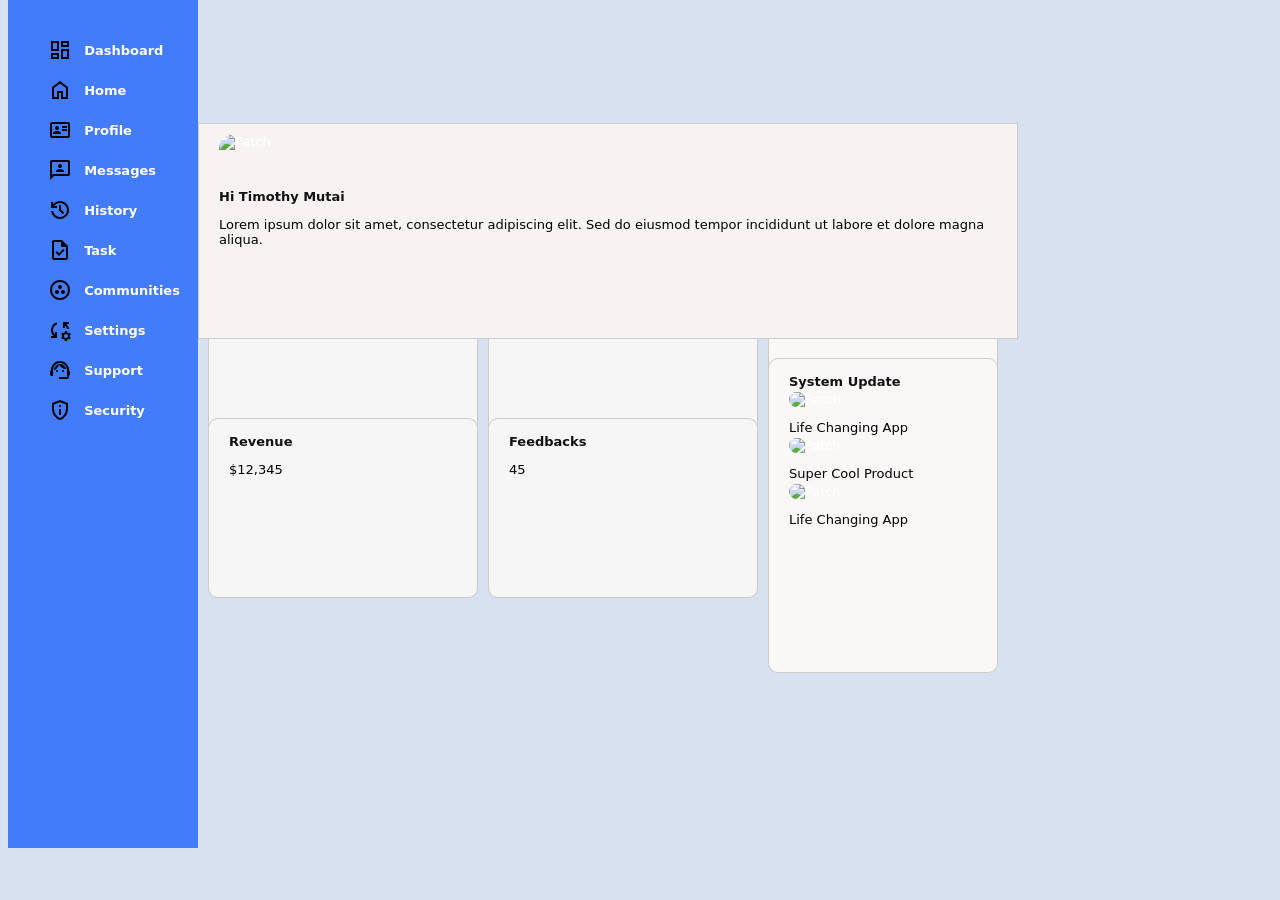
==== index.html @ 7fe36f04 "Update and rename dashboard.html to index.html" ====
<!DOCTYPE html>
<html lang="en">
<head>
    <meta charset="UTF-8">
    <meta name="viewport" content="width=device-width, initial-scale=1.0">
    <title>Document</title>
    <link rel="stylesheet" href="index.css">
</head>
<body>
    <div class="dashboard-container">
        
        <div class="dashboard-content">
            <div class="dashboard-widget">
                <svg xmlns="http://www.w3.org/2000/svg" height="24px" viewBox="0 -960 960 960" width="24px" fill="#000000">
                    <path
                        d="M520-600v-240h320v240H520ZM120-440v-400h320v400H120Zm400 320v-400h320v400H520Zm-400 0v-240h320v240H120Zm80-400h160v-240H200v240Zm400 320h160v-240H600v240Zm0-480h160v-80H600v80ZM200-200h160v-80H200v80Zm160-320Zm240-160Zm0 240ZM360-280Z" />
                </svg>
                <h1>Dashboard</h1>
                
            </div>
            <div class="dashboard-widget">
                <svg xmlns="http://www.w3.org/2000/svg" height="24px" viewBox="0 -960 960 960" width="24px" fill="#000000">
                    <path
                        d="M240-200h120v-240h240v240h120v-360L480-740 240-560v360Zm-80 80v-480l320-240 320 240v480H520v-240h-80v240H160Zm320-350Z" />
                </svg>
                <h2>Home</h2>
                
            </div>
            <div class="dashboard-widget">
                <svg xmlns="http://www.w3.org/2000/svg" height="24px" viewBox="0 -960 960 960" width="24px" fill="#000000">
                    <path
                        d="M560-440h200v-80H560v80Zm0-120h200v-80H560v80ZM200-320h320v-22q0-45-44-71.5T360-440q-72 0-116 26.5T200-342v22Zm160-160q33 0 56.5-23.5T440-560q0-33-23.5-56.5T360-640q-33 0-56.5 23.5T280-560q0 33 23.5 56.5T360-480ZM160-160q-33 0-56.5-23.5T80-240v-480q0-33 23.5-56.5T160-800h640q33 0 56.5 23.5T880-720v480q0 33-23.5 56.5T800-160H160Zm0-80h640v-480H160v480Zm0 0v-480 480Z" />
                </svg>
                <link rel="stylesheet"
                    href="https://fonts.googleapis.com/css2?family=Material+Symbols+Outlined:opsz,wght,FILL,GRAD@24,400,0,0&icon_names=home" />
                <h2>Profile</h2>
                
            </div>
            <div class="dashboard-widget">
                <svg xmlns="http://www.w3.org/2000/svg" height="24px" viewBox="0 -960 960 960" width="24px" fill="#000000">
                    <path
                        d="M320-400h320v-22q0-44-44-71t-116-27q-72 0-116 27t-44 71v22Zm160-160q33 0 56.5-23.5T560-640q0-33-23.5-56.5T480-720q-33 0-56.5 23.5T400-640q0 33 23.5 56.5T480-560ZM80-80v-720q0-33 23.5-56.5T160-880h640q33 0 56.5 23.5T880-800v480q0 33-23.5 56.5T800-240H240L80-80Zm126-240h594v-480H160v525l46-45Zm-46 0v-480 480Z" />
                </svg>
                <h2>Messages</h2>
                
            </div>
            <div class="dashboard-widget">
                <svg xmlns="http://www.w3.org/2000/svg" height="24px" viewBox="0 -960 960 960" width="24px" fill="#000000">
                    <path
                        d="M480-120q-138 0-240.5-91.5T122-440h82q14 104 92.5 172T480-200q117 0 198.5-81.5T760-480q0-117-81.5-198.5T480-760q-69 0-129 32t-101 88h110v80H120v-240h80v94q51-64 124.5-99T480-840q75 0 140.5 28.5t114 77q48.5 48.5 77 114T840-480q0 75-28.5 140.5t-77 114q-48.5 48.5-114 77T480-120Zm112-192L440-464v-216h80v184l128 128-56 56Z" />
                </svg>
                <h2>History</h2>  
            </div>
            <div class="dashboard-widget">
                <svg xmlns="http://www.w3.org/2000/svg" height="24px" viewBox="0 -960 960 960" width="24px" fill="#000000">
                    <path
                        d="m438-240 226-226-58-58-169 169-84-84-57 57 142 142ZM240-80q-33 0-56.5-23.5T160-160v-640q0-33 23.5-56.5T240-880h320l240 240v480q0 33-23.5 56.5T720-80H240Zm280-520v-200H240v640h480v-440H520ZM240-800v200-200 640-640Z" />
                </svg>
                <h2>Task</h2>
                
            </div>
            <div class="dashboard-widget">
                <svg xmlns="http://www.w3.org/2000/svg" height="24px" viewBox="0 -960 960 960" width="24px" fill="#000000">
                    <path
                        d="M360-320q33 0 56.5-23.5T440-400q0-33-23.5-56.5T360-480q-33 0-56.5 23.5T280-400q0 33 23.5 56.5T360-320Zm240 0q33 0 56.5-23.5T680-400q0-33-23.5-56.5T600-480q-33 0-56.5 23.5T520-400q0 33 23.5 56.5T600-320ZM480-520q33 0 56.5-23.5T560-600q0-33-23.5-56.5T480-680q-33 0-56.5 23.5T400-600q0 33 23.5 56.5T480-520Zm0 440q-83 0-156-31.5T197-197q-54-54-85.5-127T80-480q0-83 31.5-156T197-763q54-54 127-85.5T480-880q83 0 156 31.5T763-763q54 54 85.5 127T880-480q0 83-31.5 156T763-197q-54 54-127 85.5T480-80Zm0-80q134 0 227-93t93-227q0-134-93-227t-227-93q-134 0-227 93t-93 227q0 134 93 227t227 93Zm0-320Z" />
                </svg>
                <h2>Communities</h2>        
            </div>
            <div class="dashboard-widget">
                <svg xmlns="http://www.w3.org/2000/svg" height="24px" viewBox="0 -960 960 960" width="24px" fill="#000000">
                    <path
                        d="M120-160v-80h110l-16-14q-52-46-73-105t-21-119q0-111 66.5-197.5T360-790v84q-72 26-116 88.5T200-478q0 45 17 87.5t53 78.5l10 10v-98h80v240H120Zm717-360h-81q-5-35-21.5-67T690-648l-10-10v98h-80v-240h240v80H730l16 14q41 42 63 89t28 97ZM680-40l-12-60q-12-5-22.5-10.5T624-124l-58 18-40-68 46-40q-2-14-2-26t2-26l-46-40 40-68 58 18q11-8 21.5-13.5T668-380l12-60h80l12 60q12 5 22.5 11t21.5 15l58-20 40 70-46 40q2 12 2 25t-2 25l46 40-40 68-58-18q-11 8-21.5 13.5T772-100l-12 60h-80Zm40-120q33 0 56.5-23.5T800-240q0-33-23.5-56.5T720-320q-33 0-56.5 23.5T640-240q0 33 23.5 56.5T720-160Z" />
                </svg>
                <h2>Settings</h2>
            </div>
            <div class="dashboard-widget">
                <svg xmlns="http://www.w3.org/2000/svg" height="24px" viewBox="0 -960 960 960" width="24px" fill="#000000">
                    <path
                        d="M440-120v-80h320v-284q0-117-81.5-198.5T480-764q-117 0-198.5 81.5T200-484v244h-40q-33 0-56.5-23.5T80-320v-80q0-21 10.5-39.5T120-469l3-53q8-68 39.5-126t79-101q47.5-43 109-67T480-840q68 0 129 24t109 66.5Q766-707 797-649t40 126l3 52q19 9 29.5 27t10.5 38v92q0 20-10.5 38T840-249v49q0 33-23.5 56.5T760-120H440Zm-80-280q-17 0-28.5-11.5T320-440q0-17 11.5-28.5T360-480q17 0 28.5 11.5T400-440q0 17-11.5 28.5T360-400Zm240 0q-17 0-28.5-11.5T560-440q0-17 11.5-28.5T600-480q17 0 28.5 11.5T640-440q0 17-11.5 28.5T600-400Zm-359-62q-7-106 64-182t177-76q89 0 156.5 56.5T720-519q-91-1-167.5-49T435-698q-16 80-67.5 142.5T241-462Z" />
                </svg>
                <h2>Support</h2>   
            </div>
            <div class="dashboard-widget">
                <svg xmlns="http://www.w3.org/2000/svg" height="24px" viewBox="0 -960 960 960" width="24px" fill="#000000">
                    <path
                        d="M440-280h80v-240h-80v240Zm40-320q17 0 28.5-11.5T520-640q0-17-11.5-28.5T480-680q-17 0-28.5 11.5T440-640q0 17 11.5 28.5T480-600Zm0 520q-139-35-229.5-159.5T160-516v-244l320-120 320 120v244q0 152-90.5 276.5T480-80Zm0-84q104-33 172-132t68-220v-189l-240-90-240 90v189q0 121 68 220t172 132Zm0-316Z" />
                </svg>
                <h2>Security</h2> 
            </div>
        </div>
        <div class="grid-container">
            <div class="card">
                <h3>Total Users</h3>
                <p>1,234</p>
            </div>
            <div class="card">
                <h3>Active Sessions</h3>
                <p>567</p>
            </div>
            <div class="card">
                <h3>Server Uptime</h3>
                <p>99.9%</p>
            </div>
            <div class="card">
                <h3>New Signups</h3>
                <p>89</p>
            </div>
            <div class="card">
                <h3>Revenue</h3>
                <p>$12,345</p>
            </div>
            <div class="card">
                <h3>Feedbacks</h3>
                <p>45</p>
            </div>
            
        </div>
        <div class="grid-containerB">
            <div class="cardB">
                <h3>Site Maintainance</h3>
                <p>Lorem ipsum dolor </p>
                <hr>
                <h3>Community Share Day</h3>
                <p>sit amet, consectetur adipiscing elit. Sed do eiusmod tempor incididunt ut labore et dolore magna aliqua.</p>


            </div>
            <div class="cardB">
                <h3>System Update</h3>
                <img src="src\icons8-whatsapp-50.png" alt="Patch" class="patch">
                <p>Life Changing App</p>
                <img src="src\icons8-whatsapp-logo-48.png" alt="Patch" class="patch">
                <p>Super Cool Product</p>
                <img src="src\icons8-whatsapp-50 (1).png" alt="Patch" class="patch">
                <p>Life Changing App</p>

            </div>
        </div>
        <div class="grid-containerC">
            <div class="cardC">
                <img src="src\icons8-cartoon-boy-64.png" alt="Patch" class="patchC">
                <h3>Hi Timothy Mutai</h3>
                <p>Lorem ipsum dolor sit amet, consectetur adipiscing elit. Sed do eiusmod tempor incididunt ut labore et dolore magna aliqua.</p>
            </div>
            
    </div>
</body>
</html>
---- index.css ----
body {
    background-color: rgb(215, 225, 240);
}

.grid-container {
    display: grid;
    grid-template-columns: 120px 120px;
    grid-template-rows: 130px 130px;
    gap: 160px;
    width: 180px;
    height: 20vh;
    row-gap: 10px;



}

.card {
    background-color: #f7f6f6;
    border: 1px solid #ccc;
    border-radius: 10px;
    width: 270px;
    height: 20vh;
    margin-top: 120px;
    padding: 20px;
    box-sizing: border-box;
    font-family: system-ui, -apple-system, BlinkMacSystemFont, 'Segoe UI', Roboto, Oxygen, Ubuntu, Cantarell, 'Open Sans', 'Helvetica Neue', sans-serif;
    font-size: small;
    color: white;
    margin-left: -80px;


}

.cardB {
    background-color: #faf7f7;
    border: 1px solid #ccc;
    border-radius: 10px;
    width: 230px;
    height: 35vh;
    margin-top: 120px;
    padding: 20px;
    box-sizing: border-box;
    font-family: system-ui, -apple-system, BlinkMacSystemFont, 'Segoe UI', Roboto, Oxygen, Ubuntu, Cantarell, 'Open Sans', 'Helvetica Neue', sans-serif;
    font-size: small;
    color: white;
    margin-left: -80px;
}

.grid-containerB {
    display: grid;
    grid-template-columns: 120px;
    grid-template-rows: 130px;
    gap: 120px;
    width: 180px;
    height: 20vh;
    row-gap: 90px;
    margin-left: 360px;

}

.cardC {
    background-color: #f8f3f3;
    border: 1px solid #ccc;
    width: 820px;
    height: 24vh;
    margin-top: -310px;
    padding: 20px;
    box-sizing: border-box;
    font-family: system-ui, -apple-system, BlinkMacSystemFont, 'Segoe UI', Roboto, Oxygen, Ubuntu, Cantarell, 'Open Sans', 'Helvetica Neue', sans-serif;
    font-size: small;
    color: white;
    margin-left: 170px;
}

.grid-containerC {
    display: grid;
    grid-template-columns: 120px;
    grid-template-rows: 130px;
    gap: 160px;
    width: 180px;
    height: 20vh;
    column-gap: 10px;

}

.dashboard-container {
    display: grid;
    grid-template-columns: repeat(3, 1fr);
    grid-gap: 20px;
    padding: 20px;
    background-color: #427cfa;
    width: 150px;
    height: 90vh;
    margin-top: -10px;


}

.dashboard-header {
    grid-column: span 3;
    background-color: #ebadad;
    padding: 10px;

}

.dashboard-widget {

    padding: 20px;
    width: 240px;
    box-sizing: border-box;
    height: 10px
}

.dashboard-content {
    grid-column: span 0;
    display: grid;
    height: 1vh;
    font-size: small;
    color: white;
    font-family: system-ui, -apple-system, BlinkMacSystemFont, 'Segoe UI', Roboto, Oxygen, Ubuntu, Cantarell, 'Open Sans', 'Helvetica Neue', sans-serif;
}

.dashboard-widget svg {
    vertical-align: middle;
    margin-right: 8px;



}

h2,
h1 {
    display: inline;
    font-size: small;
    vertical-align: middle;


}

img {
    max-width: 900px;
    height: 15px;
    display: block;
    margin-left: 0vh;
    border-radius: 15px;
    margin-top: -10px;

}

h3 {
    font-size: small;
    margin-top: -5px;
    color: rgb(19, 18, 18);
    font-family: system-ui, -apple-system, BlinkMacSystemFont, 'Segoe UI', Roboto, Oxygen, Ubuntu, Cantarell, 'Open Sans', 'Helvetica Neue', sans-serif;
}

hr {
    margin-top: -4px;
}

p {
    color: black;
}

.patchC {
    height: 60px;
    width: 60px;

}
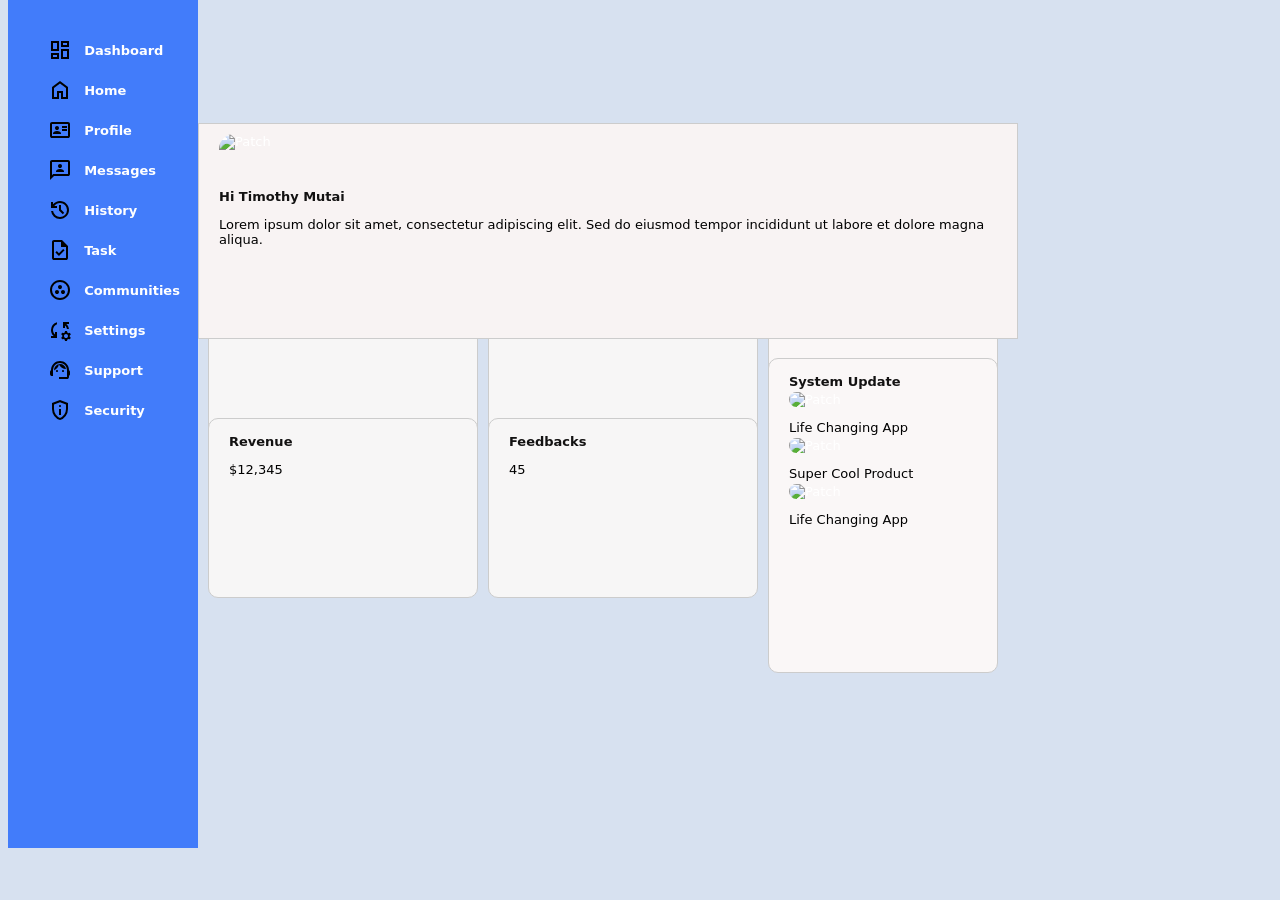
==== commit a1e8c411: "Fix HTML structure and update stylesheet link" ====
--- a/index.html
+++ b/index.html
@@ -4,7 +4,7 @@
     <meta charset="UTF-8">
     <meta name="viewport" content="width=device-width, initial-scale=1.0">
     <title>Document</title>
-    <link rel="stylesheet" href="index.css">
+    <link rel="stylesheet" href="style.css">
 </head>
 <body>
     <div class="dashboard-container">
@@ -146,3 +146,4 @@
     </div>
 </body>
 </html>
+
--- a/style.css
+++ b/style.css
@@ -0,0 +1,170 @@
+body {
+    background-color: rgb(215, 225, 240);
+}
+
+.grid-container {
+    display: grid;
+    grid-template-columns: 120px 120px;
+    grid-template-rows: 130px 130px;
+    gap: 160px;
+    width: 180px;
+    height: 20vh;
+    row-gap: 10px;
+
+
+
+}
+
+.card {
+    background-color: #f7f6f6;
+    border: 1px solid #ccc;
+    border-radius: 10px;
+    width: 270px;
+    height: 20vh;
+    margin-top: 120px;
+    padding: 20px;
+    box-sizing: border-box;
+    font-family: system-ui, -apple-system, BlinkMacSystemFont, 'Segoe UI', Roboto, Oxygen, Ubuntu, Cantarell, 'Open Sans', 'Helvetica Neue', sans-serif;
+    font-size: small;
+    color: white;
+    margin-left: -80px;
+
+
+}
+
+.cardB {
+    background-color: #faf7f7;
+    border: 1px solid #ccc;
+    border-radius: 10px;
+    width: 230px;
+    height: 35vh;
+    margin-top: 120px;
+    padding: 20px;
+    box-sizing: border-box;
+    font-family: system-ui, -apple-system, BlinkMacSystemFont, 'Segoe UI', Roboto, Oxygen, Ubuntu, Cantarell, 'Open Sans', 'Helvetica Neue', sans-serif;
+    font-size: small;
+    color: white;
+    margin-left: -80px;
+}
+
+.grid-containerB {
+    display: grid;
+    grid-template-columns: 120px;
+    grid-template-rows: 130px;
+    gap: 120px;
+    width: 180px;
+    height: 20vh;
+    row-gap: 90px;
+    margin-left: 360px;
+
+}
+
+.cardC {
+    background-color: #f8f3f3;
+    border: 1px solid #ccc;
+    width: 820px;
+    height: 24vh;
+    margin-top: -310px;
+    padding: 20px;
+    box-sizing: border-box;
+    font-family: system-ui, -apple-system, BlinkMacSystemFont, 'Segoe UI', Roboto, Oxygen, Ubuntu, Cantarell, 'Open Sans', 'Helvetica Neue', sans-serif;
+    font-size: small;
+    color: white;
+    margin-left: 170px;
+}
+
+.grid-containerC {
+    display: grid;
+    grid-template-columns: 120px;
+    grid-template-rows: 130px;
+    gap: 160px;
+    width: 180px;
+    height: 20vh;
+    column-gap: 10px;
+
+}
+
+.dashboard-container {
+    display: grid;
+    grid-template-columns: repeat(3, 1fr);
+    grid-gap: 20px;
+    padding: 20px;
+    background-color: #427cfa;
+    width: 150px;
+    height: 90vh;
+    margin-top: -10px;
+
+
+}
+
+.dashboard-header {
+    grid-column: span 3;
+    background-color: #ebadad;
+    padding: 10px;
+
+}
+
+.dashboard-widget {
+
+    padding: 20px;
+    width: 240px;
+    box-sizing: border-box;
+    height: 10px
+}
+
+.dashboard-content {
+    grid-column: span 0;
+    display: grid;
+    height: 1vh;
+    font-size: small;
+    color: white;
+    font-family: system-ui, -apple-system, BlinkMacSystemFont, 'Segoe UI', Roboto, Oxygen, Ubuntu, Cantarell, 'Open Sans', 'Helvetica Neue', sans-serif;
+}
+
+.dashboard-widget svg {
+    vertical-align: middle;
+    margin-right: 8px;
+
+
+
+}
+
+h2,
+h1 {
+    display: inline;
+    font-size: small;
+    vertical-align: middle;
+
+
+}
+
+img {
+    max-width: 900px;
+    height: 15px;
+    display: block;
+    margin-left: 0vh;
+    border-radius: 15px;
+    margin-top: -10px;
+
+}
+
+h3 {
+    font-size: small;
+    margin-top: -5px;
+    color: rgb(19, 18, 18);
+    font-family: system-ui, -apple-system, BlinkMacSystemFont, 'Segoe UI', Roboto, Oxygen, Ubuntu, Cantarell, 'Open Sans', 'Helvetica Neue', sans-serif;
+}
+
+hr {
+    margin-top: -4px;
+}
+
+p {
+    color: black;
+}
+
+.patchC {
+    height: 60px;
+    width: 60px;
+
+}
